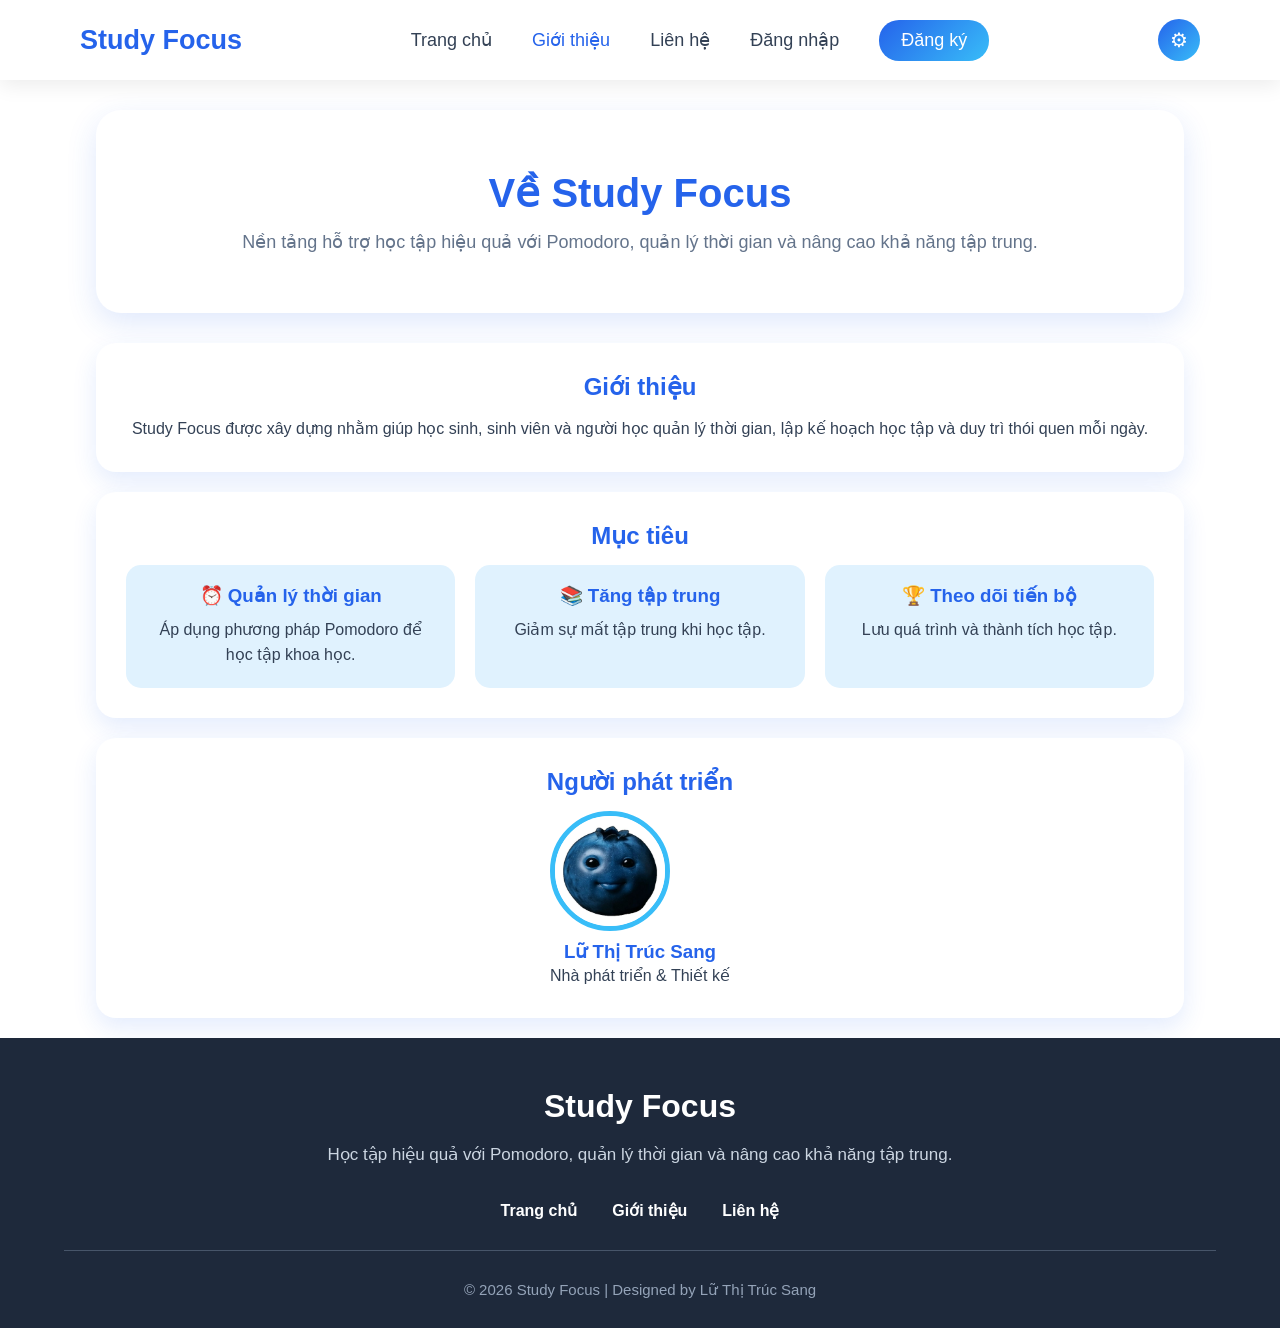
==== about.html @ c221b7ec "Initial commit" ====
<!DOCTYPE html>
<html lang="vi">

<head>

    <meta charset="UTF-8">

    <meta name="viewport" content="width=device-width, initial-scale=1.0">

    <title data-vn="Giới thiệu - Study Focus"
            data-en="About - Study Focus">
        Giới thiệu - Study Focus
    </title>

    <link rel="stylesheet" href="css/style.css">

</head>


<body>


<!-- ================= HEADER ================= -->


<header class="header">

    <div class="logo">
        Study Focus
    </div>


    <nav class="menu">

        <a href="index.html"
           data-vn="Trang chủ"
           data-en="Home">
            Trang chủ
        </a>


        <a class="active"
           href="about.html"
           data-vn="Giới thiệu"
           data-en="About">
            Giới thiệu
        </a>


        <a href="contact.html"
           data-vn="Liên hệ"
           data-en="Contact">
            Liên hệ
        </a>


        <a href="login.html"
           data-vn="Đăng nhập"
           data-en="Login">
            Đăng nhập
        </a>


        <a class="btn"
           href="register.html"
           data-vn="Đăng ký"
           data-en="Register">
            Đăng ký
        </a>


    </nav>



    <div class="setting-menu">

        <button type="button" class="setting-btn">
            ⚙
        </button>


        <div class="setting-dropdown">


            <div class="dropdown-title"
                 data-vn="Giao diện"
                 data-en="Theme">
                Giao diện
            </div>



            <button onclick="changeTheme('light')">
              
                <span data-vn="Sáng"
                      data-en="Light">
                    Sáng
                </span>

            </button>



            <button onclick="changeTheme('dark')">

                <span data-vn="Tối"
                      data-en="Dark">
                    Tối
                </span>

            </button>

            <hr>

            <div class="dropdown-title"
                 data-vn="Ngôn ngữ"
                 data-en="Language">

                Ngôn ngữ

            </div>



            <button onclick="changeLanguage('vi')">

                🇻🇳

                <span data-vn="Tiếng Việt"
                      data-en="Vietnamese">
                    Tiếng Việt
                </span>

            </button>



            <button onclick="changeLanguage('en')">

                🇺🇸

                <span data-vn="Tiếng Anh"
                      data-en="English">
                    Tiếng Anh
                </span>

            </button>


        </div>


    </div>


</header>






<!-- ================= MAIN ================= -->


<main>



<section class="about-hero">


    <h1
    data-vn="Về Study Focus"
    data-en="About Study Focus">

        Về Study Focus

    </h1>



    <p
    data-vn="Nền tảng hỗ trợ học tập hiệu quả với Pomodoro, quản lý thời gian và nâng cao khả năng tập trung."
    data-en="A learning support platform using Pomodoro, time management and focus improvement methods.">

        Nền tảng hỗ trợ học tập hiệu quả với Pomodoro,
        quản lý thời gian và nâng cao khả năng tập trung.

    </p>


</section>








<section class="about-section">


    <h2
    data-vn="Giới thiệu"
    data-en="Introduction">

        Giới thiệu

    </h2>



    <p
    data-vn="Study Focus được xây dựng nhằm giúp học sinh, sinh viên và người học quản lý thời gian, lập kế hoạch học tập và duy trì thói quen mỗi ngày."
    data-en="Study Focus is designed to help students and learners manage time, create study plans and maintain daily learning habits.">

        Study Focus được xây dựng nhằm giúp học sinh,
        sinh viên và người học quản lý thời gian,
        lập kế hoạch học tập và duy trì thói quen mỗi ngày.

    </p>


</section>









<section class="about-section">


    <h2
    data-vn="Mục tiêu"
    data-en="Goals">

        Mục tiêu

    </h2>





    <div class="goal-box">



        <div>


            <h3
            data-vn="⏰ Quản lý thời gian"
            data-en="⏰ Time Management">

                ⏰ Quản lý thời gian

            </h3>



            <p
            data-vn="Áp dụng phương pháp Pomodoro để học tập khoa học."
            data-en="Apply the Pomodoro method for effective studying.">

                Áp dụng phương pháp Pomodoro để học tập khoa học.

            </p>


        </div>







        <div>


            <h3
            data-vn="📚 Tăng tập trung"
            data-en="📚 Improve Focus">

                📚 Tăng tập trung

            </h3>



            <p
            data-vn="Giảm sự mất tập trung khi học tập."
            data-en="Reduce distractions while studying.">

                Giảm sự mất tập trung khi học tập.

            </p>


        </div>







        <div>


            <h3
            data-vn="🏆 Theo dõi tiến bộ"
            data-en="🏆 Track Progress">

                🏆 Theo dõi tiến bộ

            </h3>



            <p
            data-vn="Lưu quá trình và thành tích học tập."
            data-en="Track learning progress and achievements.">

                Lưu  quá trình và thành tích học tập.

            </p>


        </div>



    </div>



</section>









<section class="about-section">


    <h2
    data-vn="Người phát triển"
    data-en="Developer">

        Người phát triển

    </h2>




    <div class="team">


        <div class="member">


            <img src="images/avatar.png">



            <h3>
                Lữ Thị Trúc Sang
            </h3>



            <p
            data-vn="Nhà phát triển & Thiết kế"
            data-en="Developer & Designer">

                Developer & Designer

            </p>


        </div>


    </div>



</section>





</main>









<!-- ================= FOOTER ================= -->


<footer>


    <div class="container">


        <h3>
            Study Focus
        </h3>



        <p
        data-vn="Học tập hiệu quả với Pomodoro, quản lý thời gian và nâng cao khả năng tập trung."
        data-en="Study effectively with Pomodoro, manage time and improve concentration.">

            Học tập hiệu quả với Pomodoro,
            quản lý thời gian và nâng cao khả năng tập trung.

        </p>




        <div class="footer-links">


            <a href="index.html"
            data-vn="Trang chủ"
            data-en="Home">

                Trang chủ

            </a>



            <a href="about.html"
            data-vn="Giới thiệu"
            data-en="About">

                Giới thiệu

            </a>



            <a href="contact.html"
            data-vn="Liên hệ"
            data-en="Contact">

                Liên hệ

            </a>


        </div>




        <hr>




        <p class="copyright">

            © 2026 Study Focus | Designed by Lữ Thị Trúc Sang

        </p>



    </div>


</footer>




<script src="js/main.js"></script>


</body>


</html>
---- css/style.css ----
/* ==========================   STUDYFOCUS      ========================== */

* {
    margin: 0;
    padding: 0;
    box-sizing: border-box;
}

html {
    scroll-behavior: smooth;
}

body {
    min-height: 100vh;
    display: flex;
    flex-direction: column;
    font-family: Arial, Helvetica, sans-serif;
    background: #f5f7fb;
    color: #333;
}

main {
    flex: 1;
}

img {
    max-width: 100%;
    display: block;
}

a {
    text-decoration: none;
    color: inherit;
}

ul {
    list-style: none;
}

button {
    cursor: pointer;
}

.container {
    width: 90%;
    max-width: 1300px;
    margin: auto;
}

/* ================= HEADER ================= */

header {
    width: 100%;
    background: #ffffff;
    box-shadow: 0 2px 10px rgba(0, 0, 0, .08);
    position: sticky;
    top: 0;
    z-index: 1000;
}

header .container {
    height: 80px;

    display: flex;
    align-items: center;
    justify-content: space-between;
}

.logo h1 {
    font-size: 30px;
    color: #2563eb;
}

.menu {
    display: flex;
    gap: 35px;
}

.menu a {
    font-size: 18px;
    font-weight: 600;
    transition: .3s;
}

.menu a:hover {
    color: #2563eb;
}

.account {
    display: flex;
    gap: 15px;
}

.btn-login,
.btn-register {

    padding: 10px 22px;

    border-radius: 8px;

    font-weight: 600;

    transition: .3s;
}

.btn-login {

    border: 2px solid #2563eb;

    color: #2563eb;
}

.btn-login:hover {

    background: #2563eb;

    color: white;
}

.btn-register {

    background: #2563eb;

    color: white;
}

.btn-register:hover {

    background: #1d4ed8;
}

/* ================= SETTING MENU ================= */

.setting-menu {

    position: relative;

    display: flex;

    align-items: center;

    justify-content: center;

}

.setting-btn{

    width:42px;

    height:42px;

    border:none;

    border-radius:50%;

    display:flex;

    align-items:center;

    justify-content:center;

    padding:0;

    line-height:1;

    font-size:20px;

    background:
    linear-gradient(
    135deg,
    #2563eb,
    #38bdf8
    );

    color:white;

    cursor:pointer;

}

.setting-dropdown {

    position: absolute;

    top: 50px;

    right: 0;

    width: 210px;

    background: #fff;

    border-radius: 15px;

    padding: 12px;

    box-shadow: 0 10px 30px rgba(0, 0, 0, .15);

    display: none;

    z-index: 999999;

}

.setting-dropdown.show {

    display: block;

}

.setting-dropdown button {

    width: 100%;

    padding: 10px;

    border: none;

    background: none;

    text-align: left;

    cursor: pointer;

    border-radius: 10px;

    font-size: 14px;

}

.setting-dropdown button:hover {

    background: #dff6ff;

}

.dropdown-title {

    font-size: 13px;

    font-weight: bold;

    color: #2563eb;

    padding: 8px 5px;

}

.setting-dropdown hr {

    margin: 8px 0;

    border: none;

    border-top: 1px solid #ddd;

}



/* ================= DARK ================= */

body.light {

    background: #fff;

    color: #1e293b;

}

body.dark {

    background: #020617;

    color: #fff;

}

body.dark .setting-dropdown {

    background: #0f172a;

}

body.dark .setting-dropdown button {

    color: #fff;

}

body.dark .setting-dropdown button:hover {

    background: #1e40af;

}



/* ================= HERO ================= */

.hero {

    min-height: calc(100vh - 80px);

    background: #f8fafc;

    display: flex;

    align-items: center;

}

.hero .container {

    display: flex;

    align-items: center;

    justify-content: space-between;

    gap: 70px;

}

.hero-content {

    flex: 1;

    display: flex;

    flex-direction: column;

    justify-content: center;

}

.hero-content h2 {

    font-size: 60px;

    line-height: 1.2;

    color: #1e293b;

    margin-bottom: 30px;

}

.hero-content p {

    font-size: 22px;

    color: #64748b;

    line-height: 1.8;

    margin-bottom: 40px;

}

.hero-button {

    display: flex;

    gap: 20px;

}

.hero-image {

    flex: 1;

    display: flex;

    justify-content: center;

    transform: translateX(-50px);

}

.hero-image img {

    width: 80%;

    max-width: 420px;

    border-radius: 30px;

    object-fit: cover;

    box-shadow: 0 15px 35px rgba(0, 0, 0, .15);

}

/* ================= BUTTON ================= */

.btn-start {
    display: inline-block;
    background: #2563eb;
    color: white;
    padding: 16px 36px;
    border-radius: 15px;
    text-decoration: none;
    font-size: 18px;
    font-weight: bold;
    transition: .3s;
}

.btn-start:hover {
    background: #1d4ed8;
}

.btn-more {
    display: inline-block;
    border: 2px solid #2563eb;
    color: #2563eb;
    padding: 16px 36px;
    border-radius: 15px;
    text-decoration: none;
    font-size: 18px;
    font-weight: bold;
    transition: .3s;
}

.btn-more:hover {
    background: #2563eb;
    color: white;
}

/* ================= FEATURES ================= */

.features {

    padding: 100px 0;

    background: #ffffff;
}

.features h2 {

    text-align: center;

    font-size: 42px;

    color: #1e293b;

    margin-bottom: 20px;
}

.features>div>p {

    text-align: center;

    width: 700px;

    max-width: 90%;

    margin: auto;

    margin-bottom: 60px;

    color: #64748b;

    line-height: 1.8;

    font-size: 18px;
}

.feature-grid {

    display: grid;

    grid-template-columns: repeat(3, 1fr);

    gap: 30px;
}

.feature-card {

    background: #f8fafc;

    padding: 40px;

    border-radius: 20px;

    text-align: center;

    border: 1px solid #e2e8f0;

    transition: .3s;
}

.feature-card:hover {

    transform: translateY(-8px);

    box-shadow: 0 10px 25px rgba(0, 0, 0, .08);
}

.feature-card i {

    font-size: 50px;

    color: #2563eb;

    margin-bottom: 25px;
}

.feature-card h3 {

    margin-bottom: 15px;

    font-size: 24px;

    color: #1e293b;
}

.feature-card p {

    color: #64748b;

    line-height: 1.7;
}


/* ================= ABOUT ================= */

.about {

    padding: 100px 0;

    background: #f8fafc;
}

.about .container {

    display: flex;

    align-items: center;

    justify-content: space-between;

    gap: 50px;
}

.about-image {

    flex: 1;
}

.about-image img {

    width: 100%;

    border-radius: 25px;

    box-shadow: 0 10px 25px rgba(0, 0, 0, .08);
}

.about-content {

    flex: 1;

    display: flex;

    flex-direction: column;

    justify-content: center;
}

.about-content h2 {

    font-size: 40px;

    color: #1e293b;

    margin-bottom: 20px;

    text-align: center;
}

.about-content p {

    text-align: justify;

    line-height: 1.7;

    font-size: 18px;

    color: #64748b;

    margin-bottom: 10px;
}

.about-content ul {

    list-style: none;

    padding: 0;

    margin: 0;
}

.about-content li {

    display: flex;

    align-items: center;

    gap: 10px;

    margin: 6px 0;

    font-size: 18px;

    color: #334155;
}

.about-button {

    display: flex;

    justify-content: center;

    margin-top: 15px;
}

.about-button .btn-start {

    display: inline-block;

    padding: 12px 28px;

    font-size: 16px;

    border-radius: 8px;
}

/* ================= QUOTE ================= */

.quote {

    padding: 100px 0;

    background: #ffffff;
}

.quote-box {

    max-width: 900px;

    margin: auto;

    background: #f8fafc;

    border-radius: 20px;

    padding: 60px 50px;

    text-align: center;

    border: 1px solid #e2e8f0;
}

.quote-box h2 {

    font-size: 40px;

    color: #1e293b;

    margin-bottom: 30px;
}

.quote-box blockquote {

    font-size: 28px;

    line-height: 1.8;

    font-style: italic;

    color: #2563eb;

    margin-bottom: 20px;
}

.quote-author {

    color: #64748b;

    font-size: 18px;

    margin-bottom: 35px;
}

.quote-buttons {

    display: flex;

    justify-content: center;

    gap: 20px;

    flex-wrap: wrap;
}

.quote-btn {

    padding: 12px 25px;

    border: none;

    border-radius: 8px;

    background: #2563eb;

    color: white;

    font-size: 16px;

    font-weight: 600;

    cursor: pointer;

    transition: .3s;
}

.quote-btn:hover {

    background: #1d4ed8;

    transform: translateY(-3px);
}



/* ================= FOOTER ================= */

footer {

    background: #1e293b;

    padding: 50px 0 25px;

    text-align: center;

    color: white;

}

footer h3 {

    font-size: 32px;

    margin-bottom: 15px;

}

footer p {

    color: #cbd5e1;

    line-height: 1.8;

    font-size: 17px;

}

.footer-links {

    margin: 30px 0;

    display: flex;

    justify-content: center;

    gap: 35px;

}

.footer-links a {

    color: white;

    font-weight: 600;

    transition: .3s;

}

.footer-links a:hover {

    color: #60a5fa;

}

footer hr {

    border: none;

    height: 1px;

    background: #475569;

    margin: 25px 0;

}

.copyright {

    font-size: 15px;

    color: #94a3b8;

}

.about-hero {

    background: white;

    padding: 60px 30px;

    text-align: center;

    border-radius: 25px;

    margin: 30px auto;

    width: 85%;

    box-shadow:
        0 10px 30px rgba(37, 99, 235, .15);

}


.about-hero h1 {

    font-size: 40px;

    color: #2563eb;

    margin-bottom: 15px;

}


.about-hero p {

    color: #64748b;

    font-size: 18px;

}



.about-section {

    background: white;

    width: 85%;

    margin: 20px auto;

    padding: 30px;

    border-radius: 20px;

    box-shadow:
        0 10px 25px rgba(37, 99, 235, .12);

}


.about-section h2 {

    color: #2563eb;

    margin-bottom: 15px;

    text-align: center;

}


.about-section p {

    line-height: 1.6;

    text-align: center;

}




.goal-box {

    display: grid;

    grid-template-columns: repeat(3, 1fr);

    gap: 20px;

}



.goal-box div {

    background: #e0f2fe;

    padding: 20px;

    border-radius: 15px;

    text-align: center;

}



.goal-box h3 {

    color: #2563eb;

    margin-bottom: 10px;

}





.team {

    display: flex;

    justify-content: center;

}



.member {

    text-align: center;

}



.member img {

    width: 120px;

    height: 120px;

    border-radius: 50%;

    object-fit: cover;

    border: 5px solid #38bdf8;

}



.member h3 {

    color: #2563eb;

    margin-top: 10px;

}




@media(max-width:800px) {


    .goal-box {

        grid-template-columns: 1fr;

    }


    .about-hero,
    .about-section {

        width: 95%;

    }


}



/* ================= HEADER CONTACT SYNC ================= */


.header {

    position:relative;

    width: 100%;

    height: 80px;

    display: flex;

    align-items: center;

    justify-content: space-between;

    padding: 0 80px;

    background: white;

    box-shadow:

        0 5px 20px rgba(0, 0, 0, .08);

}




.logo {


    font-size: 27px;

    font-weight: 700;

    color: #2563eb;

}





.menu {


    display: flex;

    align-items: center;

    gap: 40px;

}





.menu a {


    text-decoration: none;

    color: #334155;

    font-weight: 500;

    transition: .3s;

}





.menu a:hover,
.menu .active {


    color: #2563eb;

}





.menu .btn {


    padding: 10px 22px;

    border-radius: 20px;

    background:

        linear-gradient(135deg,

            #2563eb,

            #38bdf8);


    color: white;

}





@media(max-width:800px) {


    .header {

        padding: 0 25px;

    }



    .menu {

        gap: 15px;

    }


}

/* ================= CONTACT ================= */

.contact-hero {

    width: 85%;

    margin: 30px auto;

    padding: 60px 30px;

    background: white;

    border-radius: 25px;

    text-align: center;

    box-shadow: 0 10px 25px rgba(37, 99, 235, .15);

}



.contact-hero h1 {

    color: #2563eb;

    font-size: 40px;

    margin-bottom: 10px;

}



.contact-hero p {

    color: #64748b;

}



.contact-container {

    width: 85%;

    margin: auto;

    display: grid;

    grid-template-columns: 1fr 1.2fr;

    gap: 25px;

}



.contact-info,

.contact-form {

    background: white;

    padding: 30px;

    border-radius: 20px;

    box-shadow: 0 10px 25px rgba(37, 99, 235, .12);

}



.contact-info h2,

.contact-form h2 {

    color: #2563eb;

    margin-bottom: 15px;

}



.contact-info p {

    margin: 12px 0;

}



.contact-form input,

.contact-form textarea {

    width: 100%;

    padding: 12px;

    margin-top: 10px;

    border-radius: 10px;

    border: 1px solid #cbd5e1;

    outline: none;

}



.contact-form textarea {

    height: 140px;

    resize: none;

}



.contact-form button {

    margin-top: 15px;

    padding: 12px 30px;

    border: none;

    border-radius: 25px;

    cursor: pointer;

    background: linear-gradient(135deg, #2563eb, #38bdf8);

    color: white;

}



.map {

    width: 85%;

    margin: 30px auto;

    background: white;

    padding: 30px;

    border-radius: 20px;

    box-shadow: 0 10px 25px rgba(37, 99, 235, .12);

}



.map h2 {

    text-align: center;

    color: #2563eb;

    margin-bottom: 20px;

}



.map iframe {

    width: 100%;

    height: 400px;

    border: none;

    border-radius: 15px;

}



@media(max-width:900px) {

    .contact-container {

        grid-template-columns: 1fr;

    }

    .contact-hero,

    .contact-container,

    .map {

        width: 95%;

    }

}


/* ================= GLOBAL THEME FIX ================= */


/* ================= LIGHT MODE ================= */

body.light,
body.light main {

    background: #ffffff;
    color: #1e293b;

}


body.light header {

    background: #ffffff;

}


body.light .hero {

    background: #f8fafc;

}


body.light .features,
body.light .quote {

    background: #ffffff;

}


body.light .about {

    background: #f8fafc;

}


body.light .feature-card,
body.light .quote-box,
body.light .about-section,
body.light .about-hero,
body.light .contact-hero,
body.light .contact-info,
body.light .contact-form,
body.light .map {

    background: #ffffff;
    color: #1e293b;

}



/* ================= DARK MODE ================= */


body.dark,
body.dark main {

    background: #020617;

    color: #f8fafc;

}



/* HEADER */

body.dark header {

    background: #0f172a;

    box-shadow:
        0 5px 20px rgba(0, 0, 0, .4);

}


body.dark .logo h1,
body.dark .logo {

    color: #38bdf8;

}


body.dark .menu a {

    color: #e2e8f0;

}


/* HERO */


body.dark .hero {

    background: #020617;

}


body.dark .hero-content h2 {

    color: #f8fafc;

}


body.dark .hero-content p {

    color: #cbd5e1;

}



/* FEATURES */


body.dark .features {

    background: #020617;

}


body.dark .features h2,
body.dark .feature-card h3 {

    color: #f8fafc;

}


body.dark .features p,
body.dark .feature-card p {

    color: #cbd5e1;

}


body.dark .feature-card {

    background: #0f172a;

    border-color: #1e293b;

}



/* ABOUT */


body.dark .about {

    background: #020617;

}


body.dark .about-content h2 {

    color: #f8fafc;

}


body.dark .about-content p,
body.dark .about-content li {

    color: #cbd5e1;

}


body.dark .about-hero,
body.dark .about-section {

    background: #0f172a;

    color: white;

}



/* QUOTE */


body.dark .quote {

    background: #020617;

}


body.dark .quote-box {

    background: #0f172a;

    border-color: #1e293b;

}


body.dark .quote-box h2 {

    color: white;

}


body.dark .quote-author {

    color: #cbd5e1;

}



/* CONTACT */


body.dark .contact-hero,
body.dark .contact-info,
body.dark .contact-form,
body.dark .map {

    background: #0f172a;

    color: white;

}


body.dark .contact-info p,
body.dark .contact-form label {

    color: #cbd5e1;

}


body.dark .contact-form input,
body.dark .contact-form textarea {

    background: #020617;

    color: white;

    border-color: #334155;

}



/* FOOTER */


body.dark footer {

    background: #000814;

}


body.dark footer p {

    color: #cbd5e1;

}


/* TEXT */


body.dark h1,
body.dark h2,
body.dark h3,
body.dark p,
body.dark li,
body.dark span {

    color: inherit;

}

body.dark .contact-hero,
body.dark .contact-info,
body.dark .contact-form,
body.dark .map {

    background: #0f172a;
    color: white;

}


body.dark .contact-info p,
body.dark .contact-hero p {

    color: #cbd5e1;

}


body.dark .contact-form input,
body.dark .contact-form textarea {

    background: #1e293b;
    color: white;
    border-color: #475569;

}


body.dark .contact-form input::placeholder,
body.dark .contact-form textarea::placeholder {

    color: #94a3b8;

}

/* ================= DARK MODE ALL PAGES ================= */

body.dark {

    background: #020617;
    color: white;

}


/* HEADER */

body.dark .header {

    background: #020617;
    box-shadow: 0 5px 20px rgba(0, 0, 0, .5);

}


body.dark .logo {

    color: #38bdf8;

}


body.dark .menu a {

    color: #e2e8f0;

}


body.dark .menu a:hover,
body.dark .menu .active {

    color: #38bdf8;

}


/* BUTTON HEADER */

body.dark .menu .btn {

    background: linear-gradient(135deg,
            #2563eb,
            #38bdf8);

    color: white;

}


/* ================= ABOUT PAGE ================= */


body.dark .about-hero {

    background: #0f172a;

    color: white;

    box-shadow:
        0 10px 30px rgba(0, 0, 0, .4);

}


body.dark .about-hero h1 {

    color: #38bdf8;

}


body.dark .about-hero p {

    color: #cbd5e1;

}




body.dark .about-section {

    background: #0f172a;

    color: white;

    box-shadow:
        0 10px 25px rgba(0, 0, 0, .4);

}



body.dark .about-section h2 {

    color: #38bdf8;

}



body.dark .about-section p {

    color: #cbd5e1;

}




/* GOAL BOX */


body.dark .goal-box div {

    background: #1e293b;

    color: white;

}



body.dark .goal-box h3 {

    color: #38bdf8;

}




/* MEMBER */


body.dark .member h3 {

    color: #38bdf8;

}


body.dark .member p {

    color: #cbd5e1;

}





/* ================= CONTACT ================= */


body.dark .contact-hero {

    background: #0f172a;

    color: white;

}



body.dark .contact-hero h1 {

    color: #38bdf8;

}



body.dark .contact-hero p {

    color: #cbd5e1;

}





body.dark .contact-info,
body.dark .contact-form,
body.dark .map {

    background: #0f172a;

    color: white;

}



body.dark .contact-info h2,
body.dark .contact-form h2,
body.dark .map h2 {

    color: #38bdf8;

}



body.dark .contact-info p {

    color: #cbd5e1;

}



body.dark .contact-form input,
body.dark .contact-form textarea {

    background: #020617;

    color: white;

    border: 1px solid #334155;

}



body.dark .contact-form input::placeholder,
body.dark .contact-form textarea::placeholder {

    color: #94a3b8;

}



/* ================= LOGIN REGISTER FORGOT ================= */


body.dark .login-box,
body.dark .register-box,
body.dark .forgot-container {

    background: #0f172a;

    color: white;

    box-shadow:
        0 10px 30px rgba(0, 0, 0, .5);

}



body.dark .login-box h1,
body.dark .register-box h1,
body.dark .forgot-container h1 {

    color: #38bdf8;

}



body.dark .login-box p,
body.dark .register-box p,
body.dark .forgot-container p {

    color: #cbd5e1;

}



body.dark label {

    color: #e2e8f0;

}



body.dark input,
body.dark textarea {

    background: #020617;

    color: white;

    border-color: #334155;

}



body.dark input::placeholder,
body.dark textarea::placeholder {

    color: #94a3b8;

}



/* ================= FOOTER ================= */


body.dark footer {

    background: #020617;

}



body.dark footer p {

    color: #cbd5e1;

}


/* ================= SETTING MENU ================= */


body.dark .setting-dropdown {

    background: #0f172a;

}



body.dark .setting-dropdown button {

    color: white;

}



body.dark .setting-dropdown button:hover {

    background: #1e40af;

}



/* ================= LIGHT FIX ================= */


body.light .setting-dropdown button {

    color: #334155;

}


body.light .setting-dropdown {

    background: white;

}


body.light .contact-info,
body.light .contact-form,
body.light .map,
body.light .about-section,
body.light .about-hero {

    color: #334155;

}
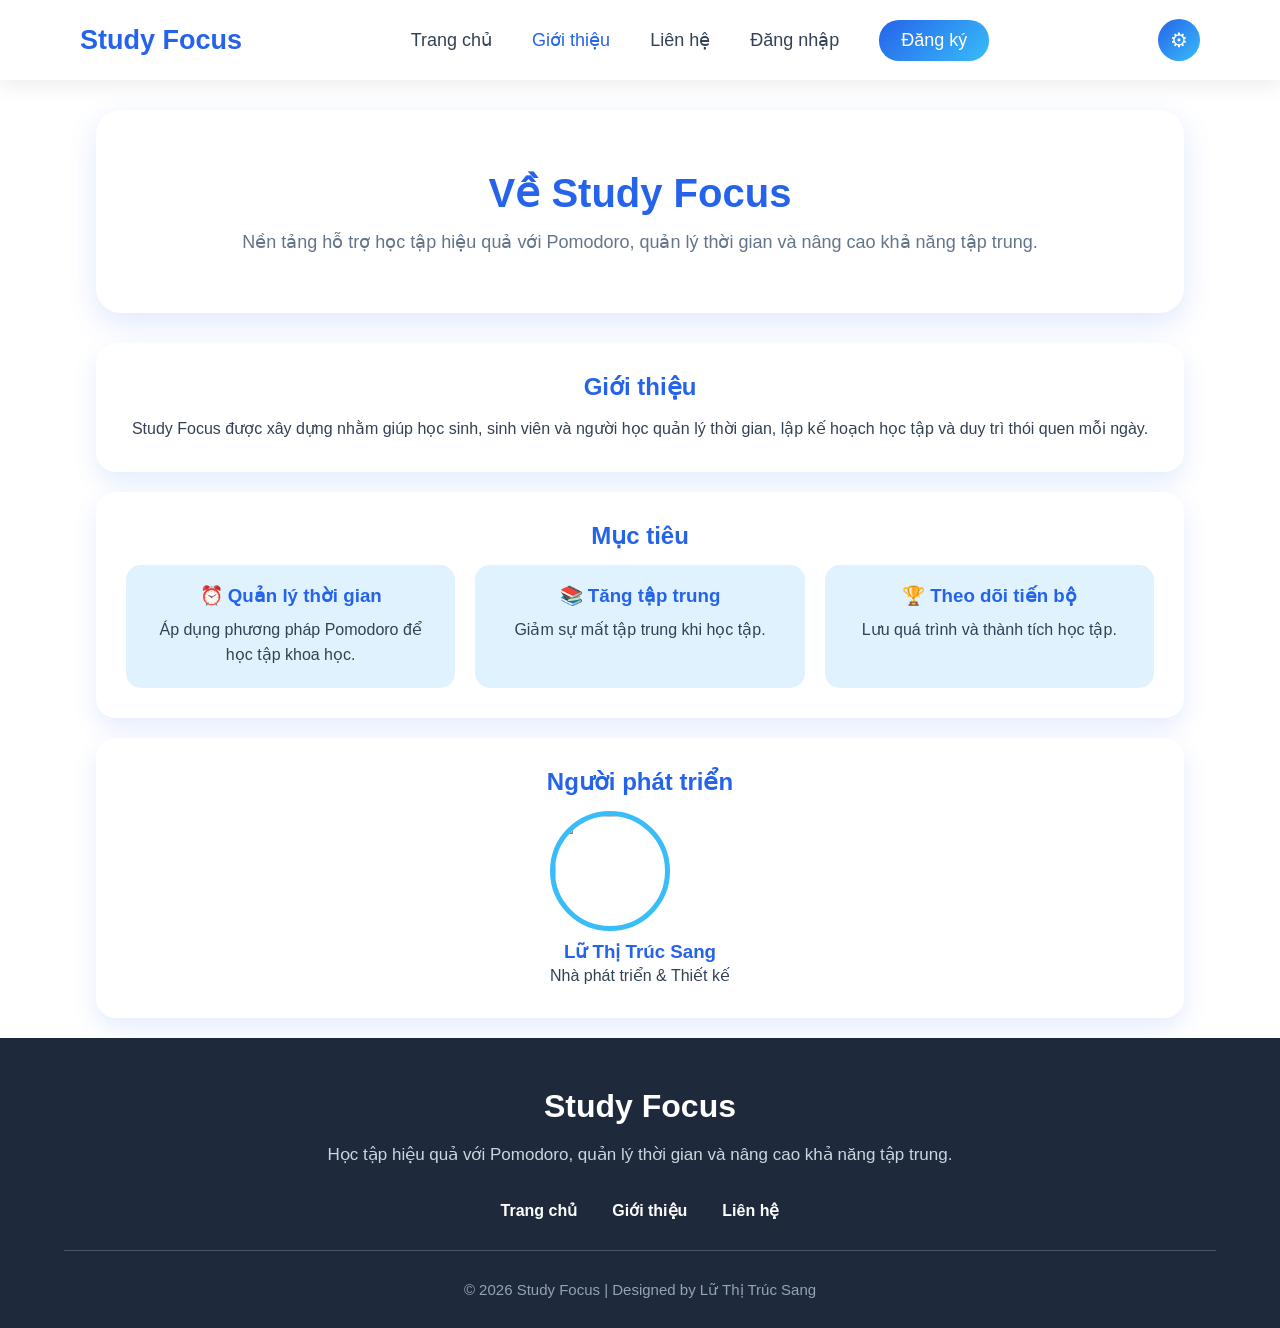
==== commit 2d8ed73e: "abc" ====
--- a/about.html
+++ b/about.html
@@ -7,8 +7,7 @@
 
     <meta name="viewport" content="width=device-width, initial-scale=1.0">
 
-    <title data-vn="Giới thiệu - Study Focus"
-            data-en="About - Study Focus">
+    <title data-vn="Giới thiệu - Study Focus" data-en="About - Study Focus">
         Giới thiệu - Study Focus
     </title>
 
@@ -20,487 +19,438 @@
 <body>
 
 
-<!-- ================= HEADER ================= -->
-
-
-<header class="header">
-
-    <div class="logo">
-        Study Focus
-    </div>
-
-
-    <nav class="menu">
-
-        <a href="index.html"
-           data-vn="Trang chủ"
-           data-en="Home">
-            Trang chủ
-        </a>
-
-
-        <a class="active"
-           href="about.html"
-           data-vn="Giới thiệu"
-           data-en="About">
-            Giới thiệu
-        </a>
-
-
-        <a href="contact.html"
-           data-vn="Liên hệ"
-           data-en="Contact">
-            Liên hệ
-        </a>
-
-
-        <a href="login.html"
-           data-vn="Đăng nhập"
-           data-en="Login">
-            Đăng nhập
-        </a>
-
-
-        <a class="btn"
-           href="register.html"
-           data-vn="Đăng ký"
-           data-en="Register">
-            Đăng ký
-        </a>
-
-
-    </nav>
-
-
-
-    <div class="setting-menu">
-
-        <button type="button" class="setting-btn">
-            ⚙
-        </button>
-
-
-        <div class="setting-dropdown">
-
-
-            <div class="dropdown-title"
-                 data-vn="Giao diện"
-                 data-en="Theme">
-                Giao diện
+    <!-- ================= HEADER ================= -->
+
+
+    <header class="header">
+
+        <div class="logo">
+            Study Focus
+        </div>
+
+
+        <nav class="menu">
+
+            <a href="index.html" data-vn="Trang chủ" data-en="Home">
+                Trang chủ
+            </a>
+
+
+            <a class="active" href="about.html" data-vn="Giới thiệu" data-en="About">
+                Giới thiệu
+            </a>
+
+
+            <a href="contact.html" data-vn="Liên hệ" data-en="Contact">
+                Liên hệ
+            </a>
+
+
+            <a href="login.html" data-vn="Đăng nhập" data-en="Login">
+                Đăng nhập
+            </a>
+
+
+            <a class="btn" href="register.html" data-vn="Đăng ký" data-en="Register">
+                Đăng ký
+            </a>
+
+
+        </nav>
+
+
+
+        <div class="setting-menu">
+
+            <button type="button" class="setting-btn">
+                ⚙
+            </button>
+
+
+            <div class="setting-dropdown">
+
+
+                <div class="dropdown-title" data-vn="Giao diện" data-en="Theme">
+                    Giao diện
+                </div>
+
+
+
+                <button onclick="changeTheme('light')">
+
+                    <span data-vn="Sáng" data-en="Light">
+                        Sáng
+                    </span>
+
+                </button>
+
+
+
+                <button onclick="changeTheme('dark')">
+
+                    <span data-vn="Tối" data-en="Dark">
+                        Tối
+                    </span>
+
+                </button>
+
+                <hr>
+
+                <div class="dropdown-title" data-vn="Ngôn ngữ" data-en="Language">
+
+                    Ngôn ngữ
+
+                </div>
+
+
+
+                <button onclick="changeLanguage('vi')">
+
+                    🇻🇳
+
+                    <span data-vn="Tiếng Việt" data-en="Vietnamese">
+                        Tiếng Việt
+                    </span>
+
+                </button>
+
+
+
+                <button onclick="changeLanguage('en')">
+
+                    🇺🇸
+
+                    <span data-vn="Tiếng Anh" data-en="English">
+                        Tiếng Anh
+                    </span>
+
+                </button>
+
+
             </div>
 
 
-
-            <button onclick="changeTheme('light')">
-              
-                <span data-vn="Sáng"
-                      data-en="Light">
-                    Sáng
-                </span>
-
-            </button>
-
-
-
-            <button onclick="changeTheme('dark')">
-
-                <span data-vn="Tối"
-                      data-en="Dark">
-                    Tối
-                </span>
-
-            </button>
+        </div>
+
+
+    </header>
+
+
+
+
+
+
+    <!-- ================= MAIN ================= -->
+
+
+    <main>
+
+
+
+        <section class="about-hero">
+
+
+            <h1 data-vn="Về Study Focus" data-en="About Study Focus">
+
+                Về Study Focus
+
+            </h1>
+
+
+
+            <p data-vn="Nền tảng hỗ trợ học tập hiệu quả với Pomodoro, quản lý thời gian và nâng cao khả năng tập trung."
+                data-en="A learning support platform using Pomodoro, time management and focus improvement methods.">
+
+                Nền tảng hỗ trợ học tập hiệu quả với Pomodoro,
+                quản lý thời gian và nâng cao khả năng tập trung.
+
+            </p>
+
+
+        </section>
+
+
+
+
+
+
+
+
+        <section class="about-section">
+
+
+            <h2 data-vn="Giới thiệu" data-en="Introduction">
+
+                Giới thiệu
+
+            </h2>
+
+
+
+            <p data-vn="Study Focus được xây dựng nhằm giúp học sinh, sinh viên và người học quản lý thời gian, lập kế hoạch học tập và duy trì thói quen mỗi ngày."
+                data-en="Study Focus is designed to help students and learners manage time, create study plans and maintain daily learning habits.">
+
+                Study Focus được xây dựng nhằm giúp học sinh,
+                sinh viên và người học quản lý thời gian,
+                lập kế hoạch học tập và duy trì thói quen mỗi ngày.
+
+            </p>
+
+
+        </section>
+
+
+
+
+
+
+
+
+
+        <section class="about-section">
+
+
+            <h2 data-vn="Mục tiêu" data-en="Goals">
+
+                Mục tiêu
+
+            </h2>
+
+
+
+
+
+            <div class="goal-box">
+
+
+
+                <div>
+
+
+                    <h3 data-vn="⏰ Quản lý thời gian" data-en="⏰ Time Management">
+
+                        ⏰ Quản lý thời gian
+
+                    </h3>
+
+
+
+                    <p data-vn="Áp dụng phương pháp Pomodoro để học tập khoa học."
+                        data-en="Apply the Pomodoro method for effective studying.">
+
+                        Áp dụng phương pháp Pomodoro để học tập khoa học.
+
+                    </p>
+
+
+                </div>
+
+
+
+
+
+
+
+                <div>
+
+
+                    <h3 data-vn="📚 Tăng tập trung" data-en="📚 Improve Focus">
+
+                        📚 Tăng tập trung
+
+                    </h3>
+
+
+
+                    <p data-vn="Giảm sự mất tập trung khi học tập." data-en="Reduce distractions while studying.">
+
+                        Giảm sự mất tập trung khi học tập.
+
+                    </p>
+
+
+                </div>
+
+
+
+
+
+
+
+                <div>
+
+
+                    <h3 data-vn="🏆 Theo dõi tiến bộ" data-en="🏆 Track Progress">
+
+                        🏆 Theo dõi tiến bộ
+
+                    </h3>
+
+
+
+                    <p data-vn="Lưu quá trình và thành tích học tập."
+                        data-en="Track learning progress and achievements.">
+
+                        Lưu quá trình và thành tích học tập.
+
+                    </p>
+
+
+                </div>
+
+
+
+            </div>
+
+
+
+        </section>
+
+
+
+
+
+
+
+
+
+        <section class="about-section">
+
+
+            <h2 data-vn="Người phát triển" data-en="Developer">
+
+                Người phát triển
+
+            </h2>
+
+
+
+
+            <div class="team">
+
+
+                <div class="member">
+
+
+                    <img src="images/avatar.png">
+
+
+
+                    <h3>
+                        Lữ Thị Trúc Sang
+                    </h3>
+
+
+
+                    <p data-vn="Nhà phát triển & Thiết kế" data-en="Developer & Designer">
+
+                        Developer & Designer
+
+                    </p>
+
+
+                </div>
+
+
+            </div>
+
+
+
+        </section>
+
+
+
+
+
+    </main>
+
+
+
+
+
+
+
+
+
+    <!-- ================= FOOTER ================= -->
+
+
+    <footer>
+
+
+        <div class="container">
+
+
+            <h3>
+                Study Focus
+            </h3>
+
+
+
+            <p data-vn="Học tập hiệu quả với Pomodoro, quản lý thời gian và nâng cao khả năng tập trung."
+                data-en="Study effectively with Pomodoro, manage time and improve concentration.">
+
+                Học tập hiệu quả với Pomodoro,
+                quản lý thời gian và nâng cao khả năng tập trung.
+
+            </p>
+
+
+
+
+            <div class="footer-links">
+
+
+                <a href="index.html" data-vn="Trang chủ" data-en="Home">
+
+                    Trang chủ
+
+                </a>
+
+
+
+                <a href="about.html" data-vn="Giới thiệu" data-en="About">
+
+                    Giới thiệu
+
+                </a>
+
+
+
+                <a href="contact.html" data-vn="Liên hệ" data-en="Contact">
+
+                    Liên hệ
+
+                </a>
+
+
+            </div>
+
+
+
 
             <hr>
 
-            <div class="dropdown-title"
-                 data-vn="Ngôn ngữ"
-                 data-en="Language">
-
-                Ngôn ngữ
-
-            </div>
-
-
-
-            <button onclick="changeLanguage('vi')">
-
-                🇻🇳
-
-                <span data-vn="Tiếng Việt"
-                      data-en="Vietnamese">
-                    Tiếng Việt
-                </span>
-
-            </button>
-
-
-
-            <button onclick="changeLanguage('en')">
-
-                🇺🇸
-
-                <span data-vn="Tiếng Anh"
-                      data-en="English">
-                    Tiếng Anh
-                </span>
-
-            </button>
+
+
+
+            <p class="copyright">
+
+                © 2026 Study Focus | Designed by Lữ Thị Trúc Sang
+
+            </p>
+
 
 
         </div>
 
 
-    </div>
-
-
-</header>
-
-
-
-
-
-
-<!-- ================= MAIN ================= -->
-
-
-<main>
-
-
-
-<section class="about-hero">
-
-
-    <h1
-    data-vn="Về Study Focus"
-    data-en="About Study Focus">
-
-        Về Study Focus
-
-    </h1>
-
-
-
-    <p
-    data-vn="Nền tảng hỗ trợ học tập hiệu quả với Pomodoro, quản lý thời gian và nâng cao khả năng tập trung."
-    data-en="A learning support platform using Pomodoro, time management and focus improvement methods.">
-
-        Nền tảng hỗ trợ học tập hiệu quả với Pomodoro,
-        quản lý thời gian và nâng cao khả năng tập trung.
-
-    </p>
-
-
-</section>
-
-
-
-
-
-
-
-
-<section class="about-section">
-
-
-    <h2
-    data-vn="Giới thiệu"
-    data-en="Introduction">
-
-        Giới thiệu
-
-    </h2>
-
-
-
-    <p
-    data-vn="Study Focus được xây dựng nhằm giúp học sinh, sinh viên và người học quản lý thời gian, lập kế hoạch học tập và duy trì thói quen mỗi ngày."
-    data-en="Study Focus is designed to help students and learners manage time, create study plans and maintain daily learning habits.">
-
-        Study Focus được xây dựng nhằm giúp học sinh,
-        sinh viên và người học quản lý thời gian,
-        lập kế hoạch học tập và duy trì thói quen mỗi ngày.
-
-    </p>
-
-
-</section>
-
-
-
-
-
-
-
-
-
-<section class="about-section">
-
-
-    <h2
-    data-vn="Mục tiêu"
-    data-en="Goals">
-
-        Mục tiêu
-
-    </h2>
-
-
-
-
-
-    <div class="goal-box">
-
-
-
-        <div>
-
-
-            <h3
-            data-vn="⏰ Quản lý thời gian"
-            data-en="⏰ Time Management">
-
-                ⏰ Quản lý thời gian
-
-            </h3>
-
-
-
-            <p
-            data-vn="Áp dụng phương pháp Pomodoro để học tập khoa học."
-            data-en="Apply the Pomodoro method for effective studying.">
-
-                Áp dụng phương pháp Pomodoro để học tập khoa học.
-
-            </p>
-
-
-        </div>
-
-
-
-
-
-
-
-        <div>
-
-
-            <h3
-            data-vn="📚 Tăng tập trung"
-            data-en="📚 Improve Focus">
-
-                📚 Tăng tập trung
-
-            </h3>
-
-
-
-            <p
-            data-vn="Giảm sự mất tập trung khi học tập."
-            data-en="Reduce distractions while studying.">
-
-                Giảm sự mất tập trung khi học tập.
-
-            </p>
-
-
-        </div>
-
-
-
-
-
-
-
-        <div>
-
-
-            <h3
-            data-vn="🏆 Theo dõi tiến bộ"
-            data-en="🏆 Track Progress">
-
-                🏆 Theo dõi tiến bộ
-
-            </h3>
-
-
-
-            <p
-            data-vn="Lưu quá trình và thành tích học tập."
-            data-en="Track learning progress and achievements.">
-
-                Lưu  quá trình và thành tích học tập.
-
-            </p>
-
-
-        </div>
-
-
-
-    </div>
-
-
-
-</section>
-
-
-
-
-
-
-
-
-
-<section class="about-section">
-
-
-    <h2
-    data-vn="Người phát triển"
-    data-en="Developer">
-
-        Người phát triển
-
-    </h2>
-
-
-
-
-    <div class="team">
-
-
-        <div class="member">
-
-
-            <img src="images/avatar.png">
-
-
-
-            <h3>
-                Lữ Thị Trúc Sang
-            </h3>
-
-
-
-            <p
-            data-vn="Nhà phát triển & Thiết kế"
-            data-en="Developer & Designer">
-
-                Developer & Designer
-
-            </p>
-
-
-        </div>
-
-
-    </div>
-
-
-
-</section>
-
-
-
-
-
-</main>
-
-
-
-
-
-
-
-
-
-<!-- ================= FOOTER ================= -->
-
-
-<footer>
-
-
-    <div class="container">
-
-
-        <h3>
-            Study Focus
-        </h3>
-
-
-
-        <p
-        data-vn="Học tập hiệu quả với Pomodoro, quản lý thời gian và nâng cao khả năng tập trung."
-        data-en="Study effectively with Pomodoro, manage time and improve concentration.">
-
-            Học tập hiệu quả với Pomodoro,
-            quản lý thời gian và nâng cao khả năng tập trung.
-
-        </p>
-
-
-
-
-        <div class="footer-links">
-
-
-            <a href="index.html"
-            data-vn="Trang chủ"
-            data-en="Home">
-
-                Trang chủ
-
-            </a>
-
-
-
-            <a href="about.html"
-            data-vn="Giới thiệu"
-            data-en="About">
-
-                Giới thiệu
-
-            </a>
-
-
-
-            <a href="contact.html"
-            data-vn="Liên hệ"
-            data-en="Contact">
-
-                Liên hệ
-
-            </a>
-
-
-        </div>
-
-
-
-
-        <hr>
-
-
-
-
-        <p class="copyright">
-
-            © 2026 Study Focus | Designed by Lữ Thị Trúc Sang
-
-        </p>
-
-
-
-    </div>
-
-
-</footer>
-
-
-
-
-<script src="js/main.js"></script>
+    </footer>
+
+
+
+
+    <script src="js/main.js"></script>
 
 
 </body>
--- a/css/style.css
+++ b/css/style.css
@@ -143,38 +143,36 @@
 
 }
 
-.setting-btn{
-
-    width:42px;
-
-    height:42px;
-
-    border:none;
-
-    border-radius:50%;
-
-    display:flex;
-
-    align-items:center;
-
-    justify-content:center;
-
-    padding:0;
-
-    line-height:1;
-
-    font-size:20px;
+.setting-btn {
+
+    width: 42px;
+
+    height: 42px;
+
+    border: none;
+
+    border-radius: 50%;
+
+    display: flex;
+
+    align-items: center;
+
+    justify-content: center;
+
+    padding: 0;
+
+    line-height: 1;
+
+    font-size: 20px;
 
     background:
-    linear-gradient(
-    135deg,
-    #2563eb,
-    #38bdf8
-    );
-
-    color:white;
-
-    cursor:pointer;
+        linear-gradient(135deg,
+            #2563eb,
+            #38bdf8);
+
+    color: white;
+
+    cursor: pointer;
 
 }
 
@@ -1005,7 +1003,7 @@
 
 .header {
 
-    position:relative;
+    position: relative;
 
     width: 100%;
 
